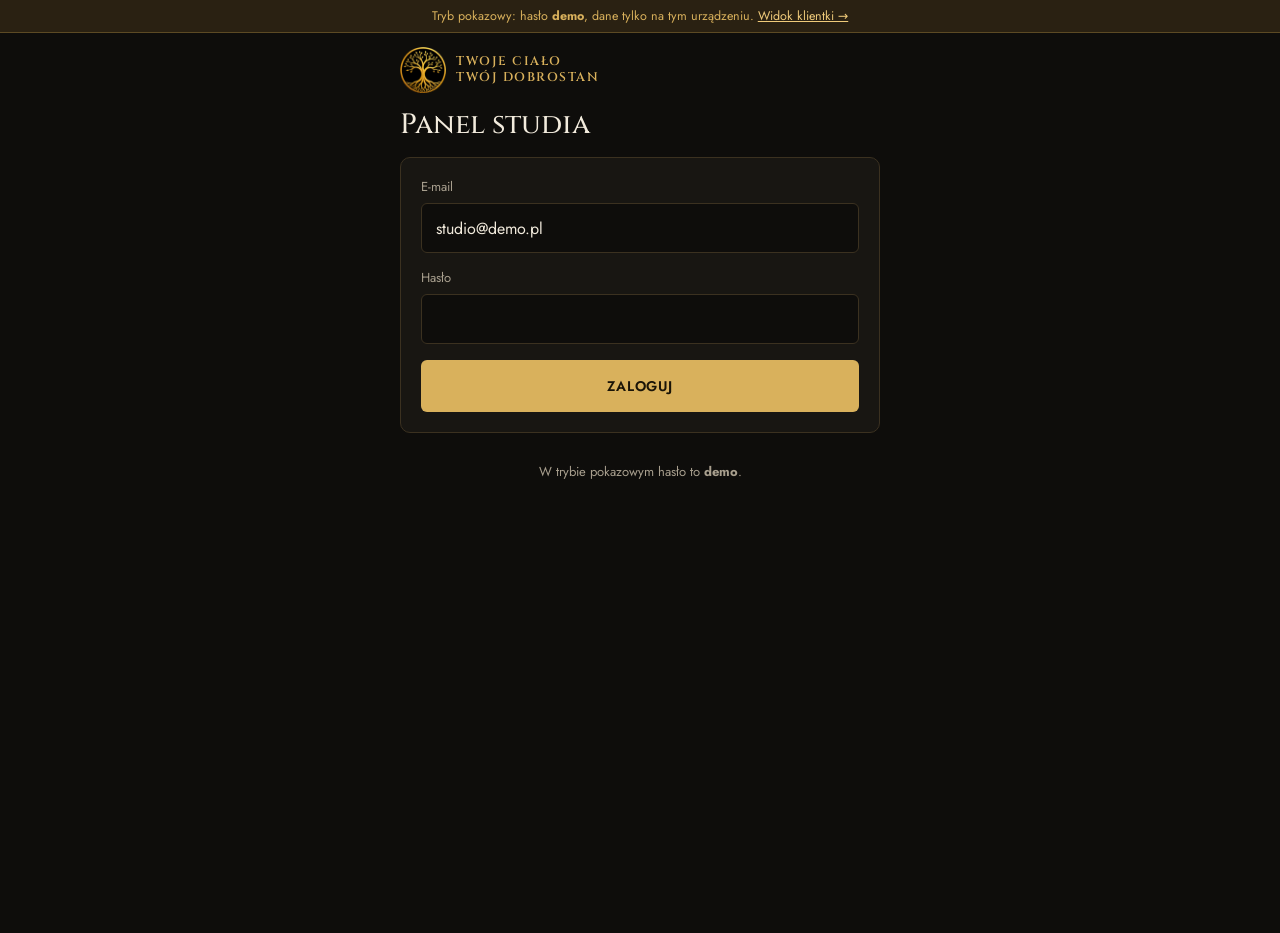
==== panel.html @ 7f9520ac "Przenieś aplikację do katalogu głównego (gotowe pod GitHub Pages) Claude-Session: https://claude.ai/" ====
<!doctype html>
<html lang="pl">
<head>
<meta charset="utf-8">
<meta name="viewport" content="width=device-width, initial-scale=1, viewport-fit=cover">
<title>Panel studia · Twoje Ciało Twój Dobrostan</title>
<meta name="robots" content="noindex">
<meta name="theme-color" content="#0E0D0B">
<meta name="apple-mobile-web-app-capable" content="yes">
<meta name="mobile-web-app-capable" content="yes">
<meta name="apple-mobile-web-app-status-bar-style" content="black-translucent">
<meta name="apple-mobile-web-app-title" content="Panel studia">
<link rel="manifest" href="manifest-panel.webmanifest">
<link rel="icon" type="image/png" href="img/favicon.png">
<link rel="apple-touch-icon" href="img/apple-touch-icon.png">
<link rel="preconnect" href="https://fonts.googleapis.com">
<link rel="preconnect" href="https://fonts.gstatic.com" crossorigin>
<link rel="stylesheet" href="https://fonts.googleapis.com/css2?family=Cinzel:wght@500;600&family=Jost:wght@400;500;600&display=swap">
<link rel="stylesheet" href="css/style.css">
</head>
<body>
<div id="demoBar" class="demo-bar" hidden>Tryb pokazowy: hasło <b>demo</b>, dane tylko na tym urządzeniu. <a href="./">Widok klientki →</a></div>
<div class="app" id="app">
  <header class="top">
    <a class="brand" href="panel.html" aria-label="Panel studia">
      <img src="img/mark-96.png" alt="">
      <span><span>TWOJE CIAŁO</span><span>TWÓJ DOBROSTAN</span></span>
    </a>
    <button class="btn btn--ghost btn--sm" id="logoutBtn" hidden>Wyloguj</button>
  </header>
  <main class="main" id="main"><div class="spinner" aria-label="Ładowanie"></div></main>
</div>
<div class="sheet" id="sheet" hidden role="dialog" aria-modal="true" aria-labelledby="sheetTitle"><div class="sheet__in" id="sheetIn"></div></div>
<div class="scanner" id="scanner" hidden role="dialog" aria-modal="true" aria-label="Skaner kodu QR">
  <video id="video" playsinline muted></video>
  <div class="scanner__frame"></div>
  <div class="scanner__bar">
    <p class="small center" id="scanMsg" style="margin:0">Skieruj aparat na kod QR klientki.</p>
    <form id="codeForm" class="btn-row">
      <input class="input" id="codeInput" placeholder="lub wpisz kod karty" autocapitalize="characters" autocomplete="off" aria-label="Kod karty">
      <button class="btn btn--line" type="submit" style="flex:0 0 auto;width:auto">Szukaj</button>
    </form>
    <button class="btn btn--ghost" id="scanClose">Zamknij</button>
  </div>
</div>
<div class="print-card" id="printCard"></div>

<script src="config.js"></script>
<script src="vendor/supabase.js"></script>
<script src="vendor/qrcode.js"></script>
<script src="js/data.js"></script>
<script src="js/ui.js"></script>
<script src="js/panel.js"></script>
</body>
</html>
---- css/style.css ----
:root {
  --bg: #0E0D0B;
  --surface: #181612;
  --surface-2: #211E18;
  --line: #3B3120;
  --line-soft: #2A241A;
  --gold: #D9B15C;
  --gold-hi: #F0CB7A;
  --gold-dim: #5C4A24;
  --on-gold: #1A1407;
  --text: #F2EBDD;
  --text-2: #C9C0AE;
  --muted: #A89F8E;
  --faint: #8E8779;
  --paper: #F7F1E4;
  --danger: #E08A7A;
  --radius: 10px;
  --radius-sm: 6px;
  --serif: 'Cinzel', Georgia, serif;
  --sans: 'Jost', system-ui, -apple-system, 'Segoe UI', sans-serif;
  color-scheme: dark;
}

* { box-sizing: border-box; }
html, body { margin: 0; background: var(--bg); color: var(--text); font-family: var(--sans); font-size: 16px; line-height: 1.45; -webkit-text-size-adjust: 100%; }
body { min-height: 100vh; min-height: 100dvh; }
button, input, select, textarea { font: inherit; color: inherit; }
button { cursor: pointer; }
a { color: var(--gold); }
a:hover { color: var(--gold-hi); }
:focus-visible { outline: 2px solid var(--gold-hi); outline-offset: 2px; }
[hidden] { display: none !important; }
img { max-width: 100%; }

.app { max-width: 520px; margin: 0 auto; min-height: 100vh; min-height: 100dvh; display: flex; flex-direction: column; position: relative; }

/* Nagłówek */
.top { display: flex; align-items: center; justify-content: space-between; gap: 12px; padding: calc(14px + env(safe-area-inset-top)) 20px 10px; }
.brand { display: flex; align-items: center; gap: 10px; text-decoration: none; }
.brand img { width: 46px; height: 46px; }
.brand span { display: flex; flex-direction: column; font-family: var(--serif); font-size: 12.5px; font-weight: 600; line-height: 1.3; letter-spacing: .12em; color: var(--gold); }

.main { flex: 1; padding: 6px 20px 28px; display: flex; flex-direction: column; gap: 16px; }
.app--nav .main { padding-bottom: calc(100px + env(safe-area-inset-bottom)); }

h1, .h1 { margin: 0; font-family: var(--serif); font-weight: 500; font-size: 28px; line-height: 1.15; color: var(--text); }
h2 { margin: 0; font-family: var(--serif); font-weight: 500; font-size: 21px; line-height: 1.2; }
.hello small { display: block; font-size: 14px; color: var(--muted); }
.hello h1 { font-size: 30px; }
.eyebrow { font-size: 12px; font-weight: 600; letter-spacing: .14em; text-transform: uppercase; color: var(--muted); }
.eyebrow--gold { color: var(--gold); }
.lead { margin: 0; font-size: 15px; line-height: 1.55; color: var(--text-2); }
.small { font-size: 13px; color: var(--muted); line-height: 1.5; }
.center { text-align: center; }

.panel { background: var(--surface); border: 1px solid var(--line); border-radius: var(--radius); padding: 20px; display: flex; flex-direction: column; gap: 16px; }
.panel--gold { border-color: var(--gold); }
.panel--tight { padding: 4px 16px; gap: 0; }
.row { display: flex; justify-content: space-between; align-items: baseline; gap: 12px; }
.divider { border-top: 1px solid var(--line); padding-top: 14px; display: flex; flex-direction: column; gap: 4px; }
.gold { color: var(--gold); }
.strong { font-weight: 600; }

/* Pieczątki */
.stamps { display: grid; grid-template-columns: repeat(5, minmax(0, 1fr)); gap: 12px; }
.stamps--small { gap: 8px; }
.stamp { aspect-ratio: 1; border-radius: 50%; display: flex; align-items: center; justify-content: center; position: relative; border: 1px solid var(--gold-dim); }
.stamp img { width: 100%; height: 100%; display: block; border-radius: 50%; }
.stamp.is-filled { border-color: transparent; background: var(--bg); box-shadow: 0 0 0 1px rgba(217,177,92,.25); }
.stamp.is-reward:not(.is-filled) { border: 1.5px dashed var(--gold); }
.stamp__num { font-size: 13px; color: var(--faint); }
.stamps--small .stamp__num { font-size: 11px; }
.stamp__reward { font-size: 12px; font-weight: 600; color: var(--gold); }
.stamps--small .stamp__reward { font-size: 10px; }
.stamp__badge { position: absolute; bottom: -6px; left: 50%; transform: translateX(-50%); background: var(--gold); color: var(--on-gold); font-size: 10px; font-weight: 600; padding: 1px 5px; border-radius: 8px; white-space: nowrap; }
.stamp.is-new { animation: pop .7s cubic-bezier(.2,1.4,.4,1); }
@keyframes pop { 0% { transform: scale(.3) rotate(-25deg); opacity: 0; } 100% { transform: scale(1) rotate(0); opacity: 1; } }

.chips { display: flex; gap: 8px; font-size: 12.5px; color: var(--muted); }
.chips span { flex: 1; border: 1px solid var(--line); border-radius: var(--radius-sm); padding: 8px 10px; text-align: center; }
.chips strong { color: var(--text); }

/* Przyciski */
.btn { min-height: 52px; border-radius: var(--radius-sm); border: 1px solid transparent; padding: 0 18px; display: inline-flex; align-items: center; justify-content: center; gap: 10px; font-weight: 600; font-size: 14px; letter-spacing: .07em; text-transform: uppercase; text-decoration: none; text-align: center; width: 100%; }
.btn--gold { background: var(--gold); color: var(--on-gold); }
.btn--gold:hover { background: var(--gold-hi); color: var(--on-gold); }
.btn--line { background: transparent; border-color: var(--gold); color: var(--gold); }
.btn--ghost { background: transparent; border-color: var(--line); color: var(--muted); }
.btn--paper { background: var(--paper); color: var(--bg); }
.btn--danger { background: transparent; border-color: #6B3A30; color: var(--danger); }
.btn--sm { min-height: 44px; font-size: 12.5px; padding: 0 14px; width: auto; }
.btn[disabled] { opacity: .5; cursor: default; }
.btn-row { display: flex; gap: 8px; }
.btn-row > * { flex: 1; }
.linkbtn { background: none; border: none; color: var(--gold); text-decoration: underline; padding: 8px 0; font-size: 14px; min-height: 44px; }

/* Formularze */
.field { display: flex; flex-direction: column; gap: 6px; }
.field label, .field .label { font-size: 13px; color: var(--muted); }
.input, select.input, textarea.input { min-height: 50px; border-radius: var(--radius-sm); border: 1px solid var(--line); background: var(--bg); padding: 0 14px; font-size: 16px; color: var(--text); width: 100%; }
textarea.input { padding: 12px 14px; min-height: 80px; resize: vertical; }
.input::placeholder { color: var(--faint); }
.input:focus { border-color: var(--gold); outline: none; }
.split { display: grid; grid-template-columns: 1fr 1.6fr; gap: 8px; }
.check { display: flex; gap: 10px; align-items: flex-start; font-size: 13.5px; color: var(--text-2); line-height: 1.5; }
.check input { width: 22px; height: 22px; accent-color: var(--gold); flex-shrink: 0; margin-top: 1px; }
.error { color: var(--danger); font-size: 14px; }

/* Listy */
.list-row { display: flex; justify-content: space-between; gap: 12px; padding: 12px 0; border-bottom: 1px solid var(--line-soft); font-size: 14.5px; }
.list-row:last-child { border-bottom: none; }
.list-row span:last-child { color: var(--muted); white-space: nowrap; }
.tag { display: inline-block; font-size: 11px; font-weight: 600; letter-spacing: .06em; padding: 2px 7px; border-radius: 10px; border: 1px solid var(--gold-dim); color: var(--gold); margin-left: 6px; vertical-align: 1px; }
.tag--solid { background: var(--gold); color: var(--on-gold); border-color: var(--gold); }

/* QR */
.qr-card { background: var(--paper); color: var(--bg); border-radius: var(--radius); padding: 24px; display: flex; flex-direction: column; align-items: center; gap: 14px; }
.qr-card .qr { width: min(240px, 70vw); height: auto; display: block; }
.qr-card .name { font-weight: 600; font-size: 18px; }
.qr-card .code { font-size: 13px; color: #5C4A24; letter-spacing: .22em; font-weight: 600; }

/* Urodziny */
.bday-hero { text-align: center; align-items: center; }
.bday-hero img { width: 76px; height: 76px; }
.bday-hero .big { font-family: var(--serif); font-size: 52px; font-weight: 600; line-height: 1; color: var(--gold); }
.bday-today { background: linear-gradient(160deg, #2a2112, #181612 60%); }

/* Dolne menu */
.nav { position: fixed; left: 0; right: 0; bottom: 0; z-index: 10; background: var(--surface); border-top: 1px solid var(--line); padding: 8px 12px calc(10px + env(safe-area-inset-bottom)); }
.nav__in { max-width: 520px; margin: 0 auto; display: grid; grid-template-columns: repeat(3, 1fr); gap: 4px; }
.nav button { min-height: 58px; border: none; background: none; display: flex; flex-direction: column; align-items: center; justify-content: center; gap: 4px; font-size: 11px; font-weight: 600; letter-spacing: .08em; text-transform: uppercase; color: var(--faint); }
.nav button[aria-current="page"] { color: var(--gold); }
.nav svg { width: 23px; height: 23px; }

/* Powiadomienie */
.toast { position: fixed; left: 50%; bottom: calc(96px + env(safe-area-inset-bottom)); transform: translate(-50%, 20px); width: min(480px, calc(100% - 32px)); background: var(--gold); color: var(--on-gold); border-radius: var(--radius-sm); padding: 14px 16px; font-size: 15px; font-weight: 500; opacity: 0; pointer-events: none; transition: opacity .2s, transform .2s; z-index: 50; box-shadow: 0 10px 30px rgba(0,0,0,.5); }
.toast.is-visible { opacity: 1; transform: translate(-50%, 0); }
.toast--error { background: #F2D5CE; color: #4A1A10; }
.toast--reward { font-size: 17px; font-weight: 600; text-align: center; padding: 18px; }

/* Okno (arkusz) */
.sheet { position: fixed; inset: 0; z-index: 30; background: var(--bg); overflow-y: auto; -webkit-overflow-scrolling: touch; }
.sheet__in { max-width: 520px; margin: 0 auto; padding: calc(12px + env(safe-area-inset-top)) 20px 40px; display: flex; flex-direction: column; gap: 16px; }
.sheet__bar { display: flex; align-items: center; justify-content: space-between; gap: 8px; min-height: 48px; }
.back { background: none; border: none; color: var(--gold); font-weight: 600; font-size: 15px; min-height: 44px; display: inline-flex; align-items: center; gap: 6px; padding: 0; }

/* Skaner */
.scanner { position: fixed; inset: 0; z-index: 40; background: #000; display: flex; flex-direction: column; }
.scanner video { flex: 1; width: 100%; object-fit: cover; min-height: 0; }
.scanner__frame { position: absolute; top: 50%; left: 50%; width: min(70vw, 280px); aspect-ratio: 1; transform: translate(-50%, -60%); border: 3px solid var(--gold); border-radius: 18px; box-shadow: 0 0 0 9999px rgba(0,0,0,.45); pointer-events: none; }
.scanner__bar { padding: 16px 20px calc(20px + env(safe-area-inset-bottom)); display: flex; flex-direction: column; gap: 10px; background: var(--bg); }

/* Panel – lista klientek */
.client { display: flex; align-items: center; gap: 10px; padding: 6px 0; border-bottom: 1px solid var(--line-soft); }
.client:last-child { border-bottom: none; }
.client__main { flex: 1; min-height: 52px; border: none; background: transparent; border-radius: var(--radius-sm); display: flex; align-items: center; gap: 12px; padding: 0 6px; text-align: left; color: var(--text); }
.client__main:hover { background: var(--line-soft); }
.avatar { width: 38px; height: 38px; border-radius: 50%; border: 1px solid var(--gold-dim); color: var(--gold); font-size: 12.5px; font-weight: 600; display: flex; align-items: center; justify-content: center; flex-shrink: 0; }
.client__name { font-size: 15.5px; font-weight: 500; display: block; }
.client__meta { font-size: 12.5px; color: var(--muted); display: block; }
.plus { width: 46px; height: 46px; border-radius: 50%; border: 1px solid var(--gold-dim); background: transparent; color: var(--gold); font-size: 22px; flex-shrink: 0; line-height: 1; }
.dots { display: grid; grid-template-columns: repeat(10, 1fr); gap: 5px; }
.dots i { height: 8px; border-radius: 2px; background: var(--line-soft); }
.dots i.on { background: var(--gold); }
.hint { font-size: 14.5px; color: var(--text-2); border: 1px solid var(--line-soft); border-radius: var(--radius-sm); padding: 11px 13px; }
.hint--reward { border-color: var(--gold); color: var(--gold); font-weight: 600; font-size: 16px; }

.demo-bar { background: #2a2112; color: var(--gold); font-size: 12.5px; text-align: center; padding: 7px 12px; border-bottom: 1px solid var(--gold-dim); }
.demo-bar a { color: var(--gold-hi); }

.install { border: 1px dashed var(--gold-dim); border-radius: var(--radius); padding: 14px 16px; display: flex; gap: 12px; align-items: center; font-size: 14px; color: var(--text-2); }
.install b { color: var(--text); }

.spinner { width: 34px; height: 34px; border: 3px solid var(--gold-dim); border-top-color: var(--gold); border-radius: 50%; animation: spin 1s linear infinite; margin: 40px auto; }
@keyframes spin { to { transform: rotate(360deg); } }

/* Wydruk karty dla klientki bez aplikacji */
.print-card { display: none; }
@media print {
  body { background: #fff; color: #000; }
  .app, .sheet, .nav, .toast, .demo-bar { display: none !important; }
  .print-card { display: flex !important; flex-direction: column; align-items: center; gap: 10px; width: 85mm; margin: 10mm auto; padding: 8mm; border: 1px solid #D9B15C; border-radius: 4mm; color: #000; font-family: var(--sans); text-align: center; }
  .print-card img.logo { width: 26mm; }
  .print-card .qr { width: 38mm; height: 38mm; }
  .print-card h3 { font-family: var(--serif); margin: 0; font-size: 14pt; font-weight: 500; }
  .print-card p { margin: 0; font-size: 9pt; }
}

@media (prefers-reduced-motion: reduce) { * { animation: none !important; transition: none !important; } }

/* Okno potwierdzenia */
.ask { position: fixed; inset: 0; z-index: 60; background: rgba(0,0,0,.65); display: flex; align-items: center; justify-content: center; padding: 20px; }
.ask__box { background: var(--surface); border: 1px solid var(--gold); border-radius: var(--radius); padding: 20px; width: min(420px, 100%); display: flex; flex-direction: column; gap: 16px; }
.ask__box p { margin: 0; font-size: 16px; line-height: 1.5; }
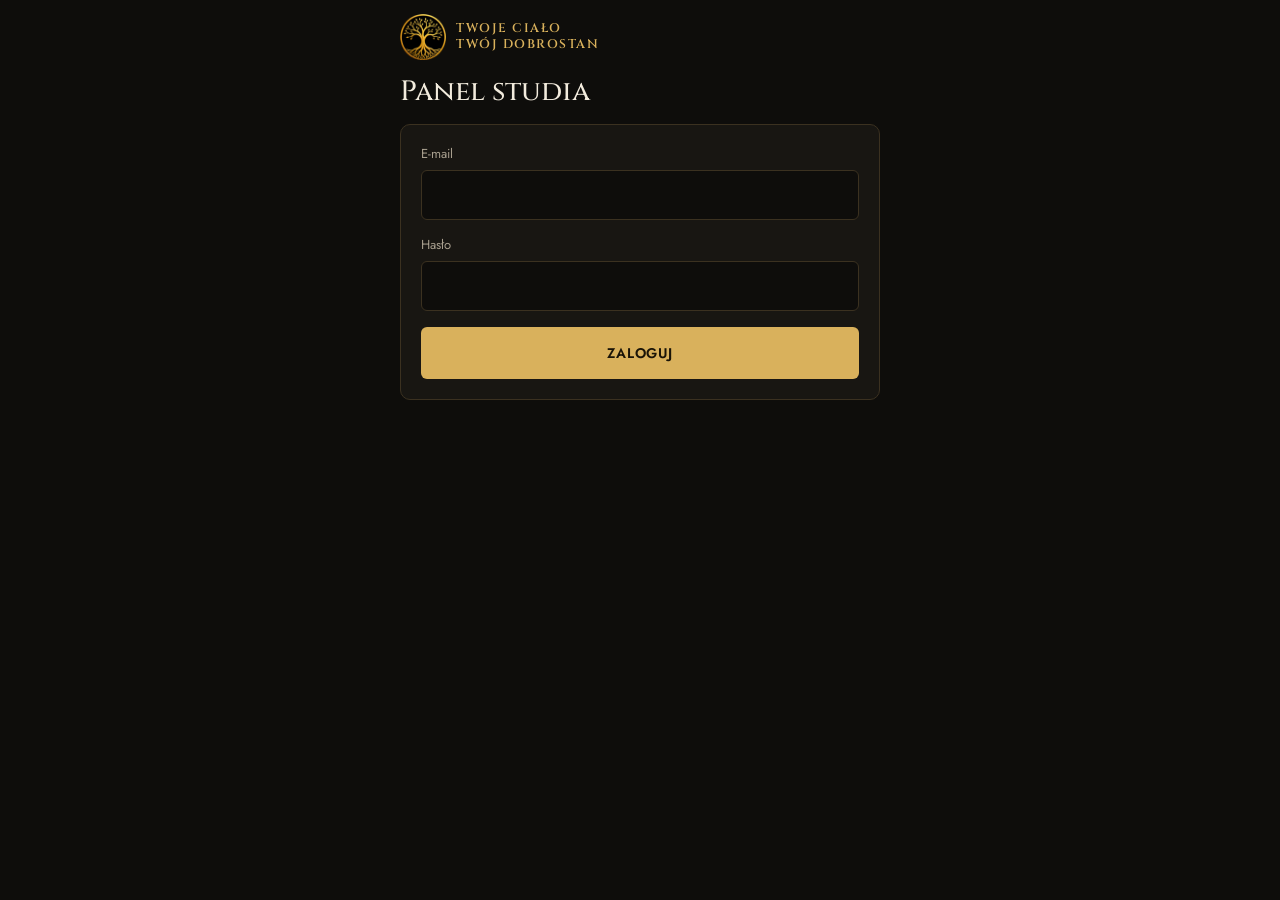
==== commit 57ff013e: "Integracja Booksy → aplikacja → Kalendarz Google Skrypt Google (google/booksy-sync.gs) na koncie stu" ====
--- a/panel.html
+++ b/panel.html
@@ -50,6 +50,7 @@
 <script src="vendor/qrcode.js"></script>
 <script src="js/data.js"></script>
 <script src="js/ui.js"></script>
+<script src="js/integracje.js"></script>
 <script src="js/panel.js"></script>
 </body>
 </html>
--- a/css/style.css
+++ b/css/style.css
@@ -159,6 +159,7 @@
 .client__name { font-size: 15.5px; font-weight: 500; display: block; }
 .client__meta { font-size: 12.5px; color: var(--muted); display: block; }
 .plus { width: 46px; height: 46px; border-radius: 50%; border: 1px solid var(--gold-dim); background: transparent; color: var(--gold); font-size: 22px; flex-shrink: 0; line-height: 1; }
+.plus--ghost { border-color: var(--line); color: var(--text-2); font-size: 20px; }
 .dots { display: grid; grid-template-columns: repeat(10, 1fr); gap: 5px; }
 .dots i { height: 8px; border-radius: 2px; background: var(--line-soft); }
 .dots i.on { background: var(--gold); }
@@ -192,3 +193,24 @@
 .ask { position: fixed; inset: 0; z-index: 60; background: rgba(0,0,0,.65); display: flex; align-items: center; justify-content: center; padding: 20px; }
 .ask__box { background: var(--surface); border: 1px solid var(--gold); border-radius: var(--radius); padding: 20px; width: min(420px, 100%); display: flex; flex-direction: column; gap: 16px; }
 .ask__box p { margin: 0; font-size: 16px; line-height: 1.5; }
+
+/* Panel – zakładki */
+.tabs { display: grid; grid-template-columns: 1fr 1fr; gap: 4px; padding: 4px; border: 1px solid var(--line); border-radius: var(--radius); background: var(--surface); }
+.tabs button { min-height: 46px; border: none; border-radius: var(--radius-sm); background: transparent; color: var(--muted); font-size: 12.5px; font-weight: 600; letter-spacing: .08em; text-transform: uppercase; }
+.tabs button[aria-selected="true"] { background: var(--gold); color: var(--on-gold); }
+.tabs--small button { min-height: 38px; font-size: 11.5px; }
+
+/* Sprzedaż vouchera */
+.picks { display: flex; flex-direction: column; gap: 8px; }
+.pick { min-height: 60px; display: flex; align-items: center; justify-content: space-between; gap: 12px; padding: 10px 16px; border: 1px solid var(--line); border-radius: var(--radius-sm); background: var(--surface); color: var(--text); text-align: left; }
+.pick[aria-checked="true"] { border-color: var(--gold); box-shadow: inset 0 0 0 1px var(--gold); background: #231C10; }
+.pick__name { display: block; font-size: 15.5px; font-weight: 500; }
+.pick__meta { display: block; font-size: 12.5px; color: var(--gold); }
+.pick__price { font-weight: 600; white-space: nowrap; color: var(--gold); }
+.stepper { display: grid; grid-template-columns: 64px 1fr 64px; align-items: center; border: 1px solid var(--line); border-radius: var(--radius-sm); background: var(--surface); }
+.stepper button { min-height: 56px; border: none; background: none; color: var(--gold); font-size: 26px; }
+.stepper output { text-align: center; font-size: 22px; font-weight: 600; }
+.pay { display: grid; grid-template-columns: repeat(3, 1fr); gap: 8px; }
+.pay button { min-height: 64px; border: 1px solid var(--line); border-radius: var(--radius-sm); background: var(--surface); color: var(--text); font-size: 15px; font-weight: 600; letter-spacing: .06em; text-transform: uppercase; }
+.pay button[aria-checked="true"] { background: var(--gold); border-color: var(--gold); color: var(--on-gold); }
+.hint--error { border-color: #6B3A30; color: var(--danger); }
